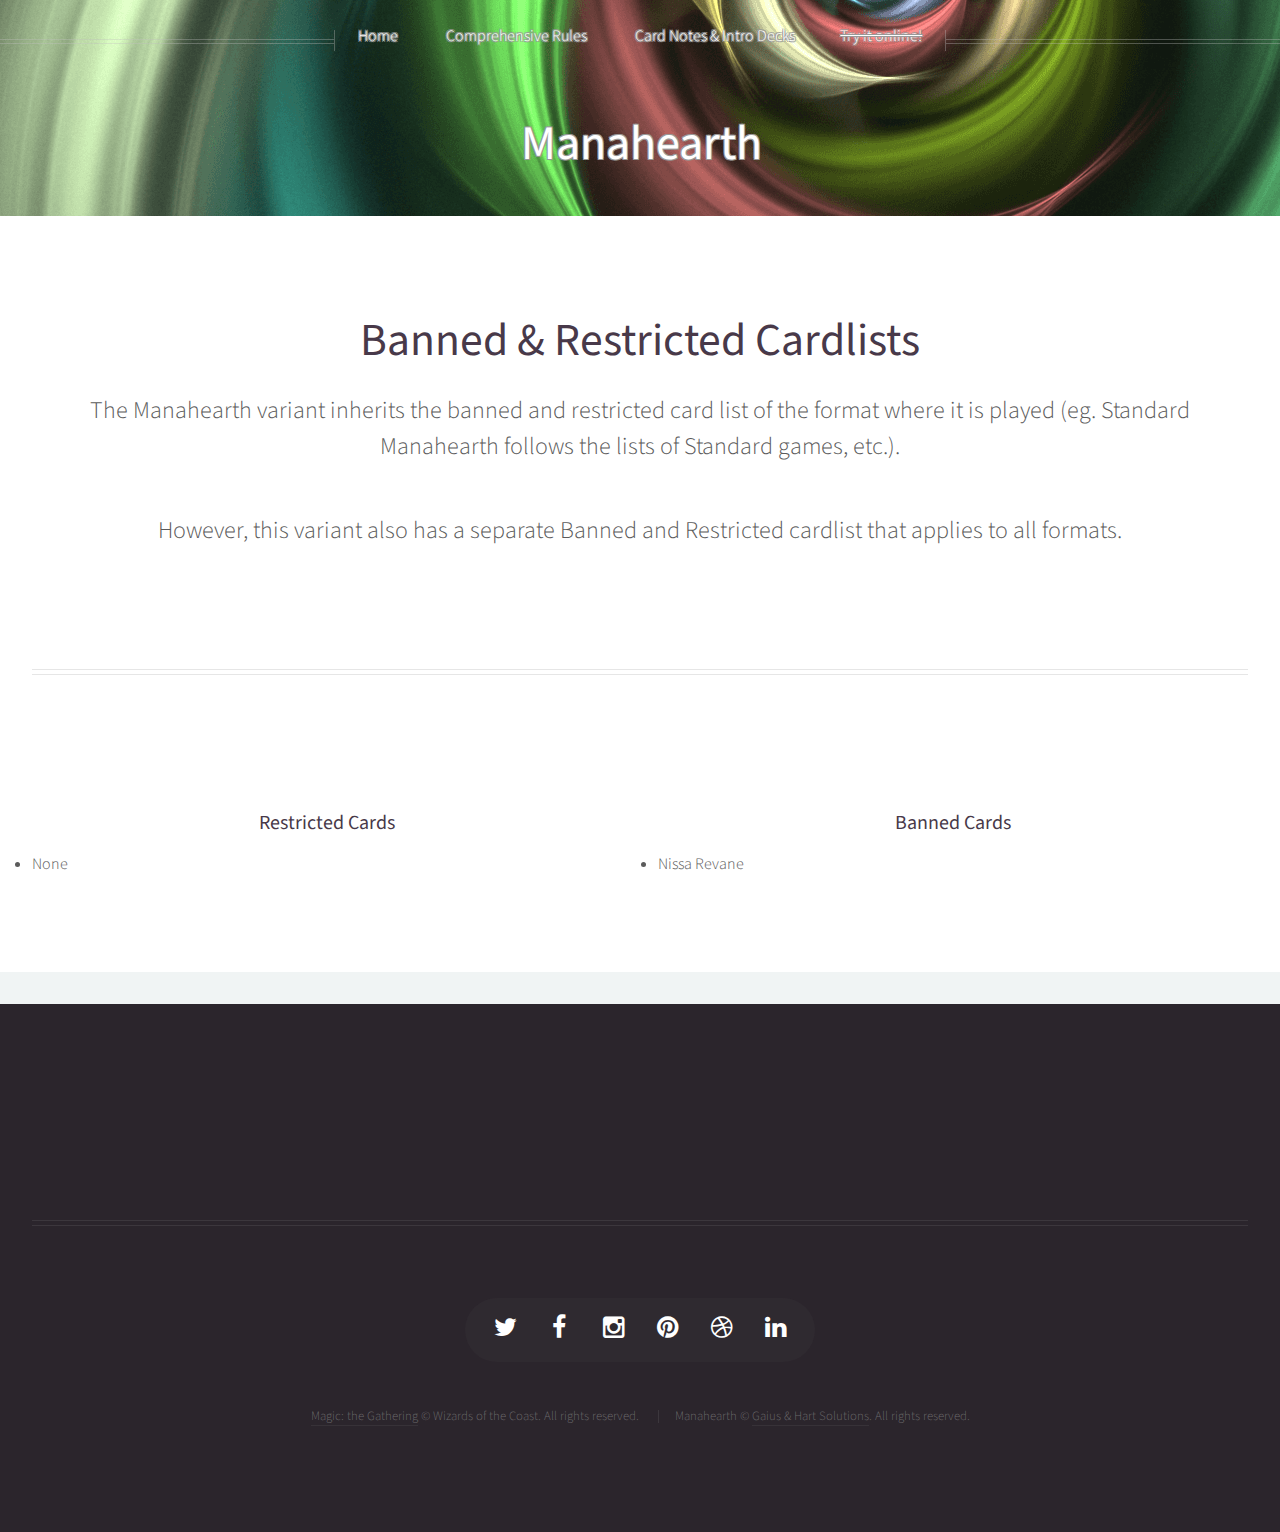
==== bannedrestricted/index.html @ fb8274b2 "Fix: Broken links on online and bannedrestricted" ====
<!DOCTYPE html>
<html>
  <head>
    <meta charset="utf-8" />
    <meta name="viewport" content="width=device-width, initial-scale=1" />
    <title>Manahearth: A Casual Variant for Magic: the Gathering</title>
    <!--[if IE]>
    <script src="http://html5shiv.googlecode.com/svn/trunk/html5.js"></script>
    <![endif]-->
    <style>
      article, aside, details, figcaption, figure, footer, header,
      hgroup, menu, nav, section { display: block; }
    </style>

    <link href="../assets/index.css" rel="stylesheet"/>
  </head>
  <body class="no-sidebar">
    <div id="page-wrapper">

      <!-- Header -->
      <div id="header">

        <!-- Inner -->
        <div class="inner">
          <header>
            <h1><a href="../index.html" id="logo">Manahearth</a></h1>
          </header>
        </div>

        <!-- Nav -->
        <nav id="nav">
          <ul>
            <li><a href="../index.html">Home</a></li>
            <li><a href="../index.html#comprules" >Comprehensive Rules</a></li>
            <li>
              <a href="#">Card Notes &amp; Intro Decks</a>
              <ul>
                <li>
                  <a href="../bannedrestricted">Banned &amp; Restricted Cards</a>
                </li>
                <li>
                  <a href="#">Magic Origins &hellip;</a>
                  <ul>
                    <li><a href="https://gist.github.com/GaiusCoffee/6f8490deb54cfd61571c">
                      Notes on Specific Cards</a></li>
                    <li><a href="https://gist.github.com/GaiusCoffee/6aae7bbf5aa37d22ce1c">
                      Intro Deck: (GW) Brave The Battle</a></li>
                  </ul>
                </li>
              </ul>
            <li><a href="./online"><strike>Try it online!</strike></a></li>
          </ul>
        </nav>

      </div>

      <!-- Main -->
      <div class="wrapper style1">

        <div class="container">
          <article id="main" class="special">
            <header>
              <h2><a href="#">Banned &amp; Restricted Cardlists</a></h2>
              <p>
                The Manahearth variant inherits the banned and restricted card list of the format where it is played
                (eg. Standard Manahearth follows the lists of Standard games, etc.).
              </p>
              <p>
                However, this variant also has a separate Banned and Restricted cardlist that applies to all formats.
              </p>
            </header>
          </article>
          <hr />
          <div class="row">
            <article class="6u 12u(mobile) special">
              <a href="#" class="image featured"><img src="images/pic07.jpg" alt="" /></a>
              <header>
                <h3><a href="#">Restricted Cards</a></h3>
              </header>
              <ul style="list-style:disc none outside">
                <li>None</li>
              </ul>
            </article>
            <article class="6u 12u(mobile) special">
              <a href="#" class="image featured"><img src="images/pic08.jpg" alt="" /></a>
              <header>
                <h3><a href="#">Banned Cards</a></h3>
              </header>
              <ul style="list-style:disc none outside">
                <li>Nissa Revane</li>
              </ul>
            </article>
          </div>
        </div>

      </div>

      <!-- Footer -->
      <div id="footer">
        <div class="container">
          <div class="row">
            <div class="12u">

              <!-- Contact -->
              <section class="contact">
                <header>
                  <h3 id="quoteText"></h3>
                </header>
                <p id="quoteAttr"></p>
                
                <hr />
                
                <ul class="icons">
                  <li><a href="#" class="icon fa-twitter"><span class="label">Twitter</span></a></li>
                  <li><a href="#" class="icon fa-facebook"><span class="label">Facebook</span></a></li>
                  <li><a href="#" class="icon fa-instagram"><span class="label">Instagram</span></a></li>
                  <li><a href="#" class="icon fa-pinterest"><span class="label">Pinterest</span></a></li>
                  <li><a href="#" class="icon fa-dribbble"><span class="label">Dribbble</span></a></li>
                  <li><a href="#" class="icon fa-linkedin"><span class="label">Linkedin</span></a></li>
                </ul>
              </section>

              <!-- Copyright -->
              <div class="copyright">
                <ul class="menu">
                  <li><a href="http://www.magicthegathering.com">
                    Magic: the Gathering</a> &copy; Wizards of the Coast. All rights reserved.</li>
                  <li>Manahearth &copy; <a href="http://gaiusandhartsolutions.github.io">
                    Gaius &amp; Hart Solutions</a>. All rights reserved.</li>
                </ul>
              </div>

            </div>

          </div>
        </div>
      </div>

    </div>

    <script src="../assets/jquery/js/jquery.min.js"></script>
    <script src="../assets/jquery.dropotron/js/jquery.dropotron.min.js"></script>
    <script src="../assets/jquery.scrolly.min.js"></script>
    <script src="../assets/jquery.onvisible.min.js"></script>
    <script src="../assets/skel/js/skel.min.js"></script>
    <script src="../assets/wikiquotes-api.js"></script>
    <script src="../assets/util.js"></script>
    <script src="../assets/index.js"></script>
  </body>
</html>
---- assets/index.css ----
@import url("http://fonts.googleapis.com/css?family=Source+Sans+Pro:300,300italic,400,400italic,600");
@import url("./font-awesome/css/font-awesome.min.css");

/*
Helios by HTML5 UP
html5up.net | @n33co
Free for personal and commercial use under the CCA 3.0 license (html5up.net/license)
*/

/* Reset */

html, body, div, span, applet, object, iframe, h1, h2, h3, h4, h5, h6, p, blockquote, pre, a, abbr, acronym, address, big, cite, code, del, dfn, em, img, ins, kbd, q, s, samp, small, strike, strong, sub, sup, tt, var, b, u, i, center, dl, dt, dd, ol, ul, li, fieldset, form, label, legend, table, caption, tbody, tfoot, thead, tr, th, td, article, aside, canvas, details, embed, figure, figcaption, footer, header, hgroup, menu, nav, output, ruby, section, summary, time, mark, audio, video {
  margin: 0;
  padding: 0;
  border: 0;
  font-size: 100%;
  font: inherit;
  vertical-align: baseline;
}

article, aside, details, figcaption, figure, footer, header, hgroup, menu, nav, section {
  display: block;
}

body {
  line-height: 1;
}

ol, ul {
  list-style: none;
}

blockquote, q {
  quotes: none;
}

blockquote:before, blockquote:after, q:before, q:after {
  content: '';
  content: none;
}

table {
  border-collapse: collapse;
  border-spacing: 0;
}

body {
  -webkit-text-size-adjust: none;
}

/* Box Model */

*, *:before, *:after {
  -moz-box-sizing: border-box;
  -webkit-box-sizing: border-box;
  box-sizing: border-box;
}

/* Containers */

.container {
  margin-left: auto;
  margin-right: auto;
}

.container.\31 25\25 {
  width: 100%;
  max-width: 1750px;
  min-width: 1400px;
}

.container.\37 5\25 {
  width: 1050px;
}

.container.\35 0\25 {
  width: 700px;
}

.container.\32 5\25 {
  width: 350px;
}

.container {
  width: 1400px;
}

@media screen and (max-width: 1680px) {

  .container.\31 25\25 {
    width: 100%;
    max-width: 1500px;
    min-width: 1200px;
  }

  .container.\37 5\25 {
    width: 900px;
  }

  .container.\35 0\25 {
    width: 600px;
  }

  .container.\32 5\25 {
    width: 300px;
  }

  .container {
    width: 1200px;
  }

}

@media screen and (max-width: 1280px) {

  .container.\31 25\25 {
    width: 100%;
    max-width: 125%;
    min-width: 100%;
  }

  .container.\37 5\25 {
    width: 75%;
  }

  .container.\35 0\25 {
    width: 50%;
  }

  .container.\32 5\25 {
    width: 25%;
  }

  .container {
    width: 100%;
  }

}

@media screen and (max-width: 960px) {

  .container.\31 25\25 {
    width: 100%;
    max-width: 125%;
    min-width: 100%;
  }

  .container.\37 5\25 {
    width: 75%;
  }

  .container.\35 0\25 {
    width: 50%;
  }

  .container.\32 5\25 {
    width: 25%;
  }

  .container {
    width: 100%;
  }

}

@media screen and (max-width: 840px) {

  .container.\31 25\25 {
    width: 100%;
    max-width: 125%;
    min-width: 100%;
  }

  .container.\37 5\25 {
    width: 75%;
  }

  .container.\35 0\25 {
    width: 50%;
  }

  .container.\32 5\25 {
    width: 25%;
  }

  .container {
    width: 100% !important;
  }

}

@media screen and (max-width: 736px) {

  .container.\31 25\25 {
    width: 100%;
    max-width: 125%;
    min-width: 100%;
  }

  .container.\37 5\25 {
    width: 75%;
  }

  .container.\35 0\25 {
    width: 50%;
  }

  .container.\32 5\25 {
    width: 25%;
  }

  .container {
    width: 100% !important;
  }

}

/* Grid */

.row {
  border-bottom: solid 1px transparent;
  -moz-box-sizing: border-box;
  -webkit-box-sizing: border-box;
  box-sizing: border-box;
}

.row > * {
  float: left;
  -moz-box-sizing: border-box;
  -webkit-box-sizing: border-box;
  box-sizing: border-box;
}

.row:after, .row:before {
  content: '';
  display: block;
  clear: both;
  height: 0;
}

.row.uniform > * > :first-child {
  margin-top: 0;
}

.row.uniform > * > :last-child {
  margin-bottom: 0;
}

.row.\30 \25 > * {
  padding: 0px 0 0 0px;
}

.row.\30 \25 {
  margin: 0px 0 -1px 0px;
}

.row.uniform.\30 \25 > * {
  padding: 0px 0 0 0px;
}

.row.uniform.\30 \25 {
  margin: 0px 0 -1px 0px;
}

.row > * {
  padding: 48px 0 0 48px;
}

.row {
  margin: -48px 0 -1px -48px;
}

.row.uniform > * {
  padding: 48px 0 0 48px;
}

.row.uniform {
  margin: -48px 0 -1px -48px;
}

.row.\32 00\25 > * {
  padding: 96px 0 0 96px;
}

.row.\32 00\25 {
  margin: -96px 0 -1px -96px;
}

.row.uniform.\32 00\25 > * {
  padding: 96px 0 0 96px;
}

.row.uniform.\32 00\25 {
  margin: -96px 0 -1px -96px;
}

.row.\31 50\25 > * {
  padding: 72px 0 0 72px;
}

.row.\31 50\25 {
  margin: -72px 0 -1px -72px;
}

.row.uniform.\31 50\25 > * {
  padding: 72px 0 0 72px;
}

.row.uniform.\31 50\25 {
  margin: -72px 0 -1px -72px;
}

.row.\35 0\25 > * {
  padding: 24px 0 0 24px;
}

.row.\35 0\25 {
  margin: -24px 0 -1px -24px;
}

.row.uniform.\35 0\25 > * {
  padding: 24px 0 0 24px;
}

.row.uniform.\35 0\25 {
  margin: -24px 0 -1px -24px;
}

.row.\32 5\25 > * {
  padding: 12px 0 0 12px;
}

.row.\32 5\25 {
  margin: -12px 0 -1px -12px;
}

.row.uniform.\32 5\25 > * {
  padding: 12px 0 0 12px;
}

.row.uniform.\32 5\25 {
  margin: -12px 0 -1px -12px;
}

.\31 2u, .\31 2u\24 {
  width: 100%;
  clear: none;
  margin-left: 0;
}

.\31 1u, .\31 1u\24 {
  width: 91.6666666667%;
  clear: none;
  margin-left: 0;
}

.\31 0u, .\31 0u\24 {
  width: 83.3333333333%;
  clear: none;
  margin-left: 0;
}

.\39 u, .\39 u\24 {
  width: 75%;
  clear: none;
  margin-left: 0;
}

.\38 u, .\38 u\24 {
  width: 66.6666666667%;
  clear: none;
  margin-left: 0;
}

.\37 u, .\37 u\24 {
  width: 58.3333333333%;
  clear: none;
  margin-left: 0;
}

.\36 u, .\36 u\24 {
  width: 50%;
  clear: none;
  margin-left: 0;
}

.\35 u, .\35 u\24 {
  width: 41.6666666667%;
  clear: none;
  margin-left: 0;
}

.\34 u, .\34 u\24 {
  width: 33.3333333333%;
  clear: none;
  margin-left: 0;
}

.\33 u, .\33 u\24 {
  width: 25%;
  clear: none;
  margin-left: 0;
}

.\32 u, .\32 u\24 {
  width: 16.6666666667%;
  clear: none;
  margin-left: 0;
}

.\31 u, .\31 u\24 {
  width: 8.3333333333%;
  clear: none;
  margin-left: 0;
}

.\31 2u\24 + *,
.\31 1u\24 + *,
.\31 0u\24 + *,
.\39 u\24 + *,
.\38 u\24 + *,
.\37 u\24 + *,
.\36 u\24 + *,
.\35 u\24 + *,
.\34 u\24 + *,
.\33 u\24 + *,
.\32 u\24 + *,
.\31 u\24 + * {
  clear: left;
}

.\-11u {
  margin-left: 91.66667%;
}

.\-10u {
  margin-left: 83.33333%;
}

.\-9u {
  margin-left: 75%;
}

.\-8u {
  margin-left: 66.66667%;
}

.\-7u {
  margin-left: 58.33333%;
}

.\-6u {
  margin-left: 50%;
}

.\-5u {
  margin-left: 41.66667%;
}

.\-4u {
  margin-left: 33.33333%;
}

.\-3u {
  margin-left: 25%;
}

.\-2u {
  margin-left: 16.66667%;
}

.\-1u {
  margin-left: 8.33333%;
}

@media screen and (max-width: 1680px) {

  .row > * {
    padding: 48px 0 0 48px;
  }

  .row {
    margin: -48px 0 -1px -48px;
  }

  .row.uniform > * {
    padding: 48px 0 0 48px;
  }

  .row.uniform {
    margin: -48px 0 -1px -48px;
  }

  .row.\32 00\25 > * {
    padding: 96px 0 0 96px;
  }

  .row.\32 00\25 {
    margin: -96px 0 -1px -96px;
  }

  .row.uniform.\32 00\25 > * {
    padding: 96px 0 0 96px;
  }

  .row.uniform.\32 00\25 {
    margin: -96px 0 -1px -96px;
  }

  .row.\31 50\25 > * {
    padding: 72px 0 0 72px;
  }

  .row.\31 50\25 {
    margin: -72px 0 -1px -72px;
  }

  .row.uniform.\31 50\25 > * {
    padding: 72px 0 0 72px;
  }

  .row.uniform.\31 50\25 {
    margin: -72px 0 -1px -72px;
  }

  .row.\35 0\25 > * {
    padding: 24px 0 0 24px;
  }

  .row.\35 0\25 {
    margin: -24px 0 -1px -24px;
  }

  .row.uniform.\35 0\25 > * {
    padding: 24px 0 0 24px;
  }

  .row.uniform.\35 0\25 {
    margin: -24px 0 -1px -24px;
  }

  .row.\32 5\25 > * {
    padding: 12px 0 0 12px;
  }

  .row.\32 5\25 {
    margin: -12px 0 -1px -12px;
  }

  .row.uniform.\32 5\25 > * {
    padding: 12px 0 0 12px;
  }

  .row.uniform.\32 5\25 {
    margin: -12px 0 -1px -12px;
  }

  .\31 2u\28wide\29, .\31 2u\24\28wide\29 {
    width: 100%;
    clear: none;
    margin-left: 0;
  }

  .\31 1u\28wide\29, .\31 1u\24\28wide\29 {
    width: 91.6666666667%;
    clear: none;
    margin-left: 0;
  }

  .\31 0u\28wide\29, .\31 0u\24\28wide\29 {
    width: 83.3333333333%;
    clear: none;
    margin-left: 0;
  }

  .\39 u\28wide\29, .\39 u\24\28wide\29 {
    width: 75%;
    clear: none;
    margin-left: 0;
  }

  .\38 u\28wide\29, .\38 u\24\28wide\29 {
    width: 66.6666666667%;
    clear: none;
    margin-left: 0;
  }

  .\37 u\28wide\29, .\37 u\24\28wide\29 {
    width: 58.3333333333%;
    clear: none;
    margin-left: 0;
  }

  .\36 u\28wide\29, .\36 u\24\28wide\29 {
    width: 50%;
    clear: none;
    margin-left: 0;
  }

  .\35 u\28wide\29, .\35 u\24\28wide\29 {
    width: 41.6666666667%;
    clear: none;
    margin-left: 0;
  }

  .\34 u\28wide\29, .\34 u\24\28wide\29 {
    width: 33.3333333333%;
    clear: none;
    margin-left: 0;
  }

  .\33 u\28wide\29, .\33 u\24\28wide\29 {
    width: 25%;
    clear: none;
    margin-left: 0;
  }

  .\32 u\28wide\29, .\32 u\24\28wide\29 {
    width: 16.6666666667%;
    clear: none;
    margin-left: 0;
  }

  .\31 u\28wide\29, .\31 u\24\28wide\29 {
    width: 8.3333333333%;
    clear: none;
    margin-left: 0;
  }

  .\31 2u\24\28wide\29 + *,
  .\31 1u\24\28wide\29 + *,
  .\31 0u\24\28wide\29 + *,
  .\39 u\24\28wide\29 + *,
  .\38 u\24\28wide\29 + *,
  .\37 u\24\28wide\29 + *,
  .\36 u\24\28wide\29 + *,
  .\35 u\24\28wide\29 + *,
  .\34 u\24\28wide\29 + *,
  .\33 u\24\28wide\29 + *,
  .\32 u\24\28wide\29 + *,
  .\31 u\24\28wide\29 + * {
    clear: left;
  }

  .\-11u\28wide\29 {
    margin-left: 91.66667%;
  }

  .\-10u\28wide\29 {
    margin-left: 83.33333%;
  }

  .\-9u\28wide\29 {
    margin-left: 75%;
  }

  .\-8u\28wide\29 {
    margin-left: 66.66667%;
  }

  .\-7u\28wide\29 {
    margin-left: 58.33333%;
  }

  .\-6u\28wide\29 {
    margin-left: 50%;
  }

  .\-5u\28wide\29 {
    margin-left: 41.66667%;
  }

  .\-4u\28wide\29 {
    margin-left: 33.33333%;
  }

  .\-3u\28wide\29 {
    margin-left: 25%;
  }

  .\-2u\28wide\29 {
    margin-left: 16.66667%;
  }

  .\-1u\28wide\29 {
    margin-left: 8.33333%;
  }

}

@media screen and (max-width: 1280px) {

  .row > * {
    padding: 36px 0 0 36px;
  }

  .row {
    margin: -36px 0 -1px -36px;
  }

  .row.uniform > * {
    padding: 36px 0 0 36px;
  }

  .row.uniform {
    margin: -36px 0 -1px -36px;
  }

  .row.\32 00\25 > * {
    padding: 72px 0 0 72px;
  }

  .row.\32 00\25 {
    margin: -72px 0 -1px -72px;
  }

  .row.uniform.\32 00\25 > * {
    padding: 72px 0 0 72px;
  }

  .row.uniform.\32 00\25 {
    margin: -72px 0 -1px -72px;
  }

  .row.\31 50\25 > * {
    padding: 54px 0 0 54px;
  }

  .row.\31 50\25 {
    margin: -54px 0 -1px -54px;
  }

  .row.uniform.\31 50\25 > * {
    padding: 54px 0 0 54px;
  }

  .row.uniform.\31 50\25 {
    margin: -54px 0 -1px -54px;
  }

  .row.\35 0\25 > * {
    padding: 18px 0 0 18px;
  }

  .row.\35 0\25 {
    margin: -18px 0 -1px -18px;
  }

  .row.uniform.\35 0\25 > * {
    padding: 18px 0 0 18px;
  }

  .row.uniform.\35 0\25 {
    margin: -18px 0 -1px -18px;
  }

  .row.\32 5\25 > * {
    padding: 9px 0 0 9px;
  }

  .row.\32 5\25 {
    margin: -9px 0 -1px -9px;
  }

  .row.uniform.\32 5\25 > * {
    padding: 9px 0 0 9px;
  }

  .row.uniform.\32 5\25 {
    margin: -9px 0 -1px -9px;
  }

  .\31 2u\28normal\29, .\31 2u\24\28normal\29 {
    width: 100%;
    clear: none;
    margin-left: 0;
  }

  .\31 1u\28normal\29, .\31 1u\24\28normal\29 {
    width: 91.6666666667%;
    clear: none;
    margin-left: 0;
  }

  .\31 0u\28normal\29, .\31 0u\24\28normal\29 {
    width: 83.3333333333%;
    clear: none;
    margin-left: 0;
  }

  .\39 u\28normal\29, .\39 u\24\28normal\29 {
    width: 75%;
    clear: none;
    margin-left: 0;
  }

  .\38 u\28normal\29, .\38 u\24\28normal\29 {
    width: 66.6666666667%;
    clear: none;
    margin-left: 0;
  }

  .\37 u\28normal\29, .\37 u\24\28normal\29 {
    width: 58.3333333333%;
    clear: none;
    margin-left: 0;
  }

  .\36 u\28normal\29, .\36 u\24\28normal\29 {
    width: 50%;
    clear: none;
    margin-left: 0;
  }

  .\35 u\28normal\29, .\35 u\24\28normal\29 {
    width: 41.6666666667%;
    clear: none;
    margin-left: 0;
  }

  .\34 u\28normal\29, .\34 u\24\28normal\29 {
    width: 33.3333333333%;
    clear: none;
    margin-left: 0;
  }

  .\33 u\28normal\29, .\33 u\24\28normal\29 {
    width: 25%;
    clear: none;
    margin-left: 0;
  }

  .\32 u\28normal\29, .\32 u\24\28normal\29 {
    width: 16.6666666667%;
    clear: none;
    margin-left: 0;
  }

  .\31 u\28normal\29, .\31 u\24\28normal\29 {
    width: 8.3333333333%;
    clear: none;
    margin-left: 0;
  }

  .\31 2u\24\28normal\29 + *,
  .\31 1u\24\28normal\29 + *,
  .\31 0u\24\28normal\29 + *,
  .\39 u\24\28normal\29 + *,
  .\38 u\24\28normal\29 + *,
  .\37 u\24\28normal\29 + *,
  .\36 u\24\28normal\29 + *,
  .\35 u\24\28normal\29 + *,
  .\34 u\24\28normal\29 + *,
  .\33 u\24\28normal\29 + *,
  .\32 u\24\28normal\29 + *,
  .\31 u\24\28normal\29 + * {
    clear: left;
  }

  .\-11u\28normal\29 {
    margin-left: 91.66667%;
  }

  .\-10u\28normal\29 {
    margin-left: 83.33333%;
  }

  .\-9u\28normal\29 {
    margin-left: 75%;
  }

  .\-8u\28normal\29 {
    margin-left: 66.66667%;
  }

  .\-7u\28normal\29 {
    margin-left: 58.33333%;
  }

  .\-6u\28normal\29 {
    margin-left: 50%;
  }

  .\-5u\28normal\29 {
    margin-left: 41.66667%;
  }

  .\-4u\28normal\29 {
    margin-left: 33.33333%;
  }

  .\-3u\28normal\29 {
    margin-left: 25%;
  }

  .\-2u\28normal\29 {
    margin-left: 16.66667%;
  }

  .\-1u\28normal\29 {
    margin-left: 8.33333%;
  }

}

@media screen and (max-width: 960px) {

  .row > * {
    padding: 32px 0 0 32px;
  }

  .row {
    margin: -32px 0 -1px -32px;
  }

  .row.uniform > * {
    padding: 32px 0 0 32px;
  }

  .row.uniform {
    margin: -32px 0 -1px -32px;
  }

  .row.\32 00\25 > * {
    padding: 64px 0 0 64px;
  }

  .row.\32 00\25 {
    margin: -64px 0 -1px -64px;
  }

  .row.uniform.\32 00\25 > * {
    padding: 64px 0 0 64px;
  }

  .row.uniform.\32 00\25 {
    margin: -64px 0 -1px -64px;
  }

  .row.\31 50\25 > * {
    padding: 48px 0 0 48px;
  }

  .row.\31 50\25 {
    margin: -48px 0 -1px -48px;
  }

  .row.uniform.\31 50\25 > * {
    padding: 48px 0 0 48px;
  }

  .row.uniform.\31 50\25 {
    margin: -48px 0 -1px -48px;
  }

  .row.\35 0\25 > * {
    padding: 16px 0 0 16px;
  }

  .row.\35 0\25 {
    margin: -16px 0 -1px -16px;
  }

  .row.uniform.\35 0\25 > * {
    padding: 16px 0 0 16px;
  }

  .row.uniform.\35 0\25 {
    margin: -16px 0 -1px -16px;
  }

  .row.\32 5\25 > * {
    padding: 8px 0 0 8px;
  }

  .row.\32 5\25 {
    margin: -8px 0 -1px -8px;
  }

  .row.uniform.\32 5\25 > * {
    padding: 8px 0 0 8px;
  }

  .row.uniform.\32 5\25 {
    margin: -8px 0 -1px -8px;
  }

  .\31 2u\28narrow\29, .\31 2u\24\28narrow\29 {
    width: 100%;
    clear: none;
    margin-left: 0;
  }

  .\31 1u\28narrow\29, .\31 1u\24\28narrow\29 {
    width: 91.6666666667%;
    clear: none;
    margin-left: 0;
  }

  .\31 0u\28narrow\29, .\31 0u\24\28narrow\29 {
    width: 83.3333333333%;
    clear: none;
    margin-left: 0;
  }

  .\39 u\28narrow\29, .\39 u\24\28narrow\29 {
    width: 75%;
    clear: none;
    margin-left: 0;
  }

  .\38 u\28narrow\29, .\38 u\24\28narrow\29 {
    width: 66.6666666667%;
    clear: none;
    margin-left: 0;
  }

  .\37 u\28narrow\29, .\37 u\24\28narrow\29 {
    width: 58.3333333333%;
    clear: none;
    margin-left: 0;
  }

  .\36 u\28narrow\29, .\36 u\24\28narrow\29 {
    width: 50%;
    clear: none;
    margin-left: 0;
  }

  .\35 u\28narrow\29, .\35 u\24\28narrow\29 {
    width: 41.6666666667%;
    clear: none;
    margin-left: 0;
  }

  .\34 u\28narrow\29, .\34 u\24\28narrow\29 {
    width: 33.3333333333%;
    clear: none;
    margin-left: 0;
  }

  .\33 u\28narrow\29, .\33 u\24\28narrow\29 {
    width: 25%;
    clear: none;
    margin-left: 0;
  }

  .\32 u\28narrow\29, .\32 u\24\28narrow\29 {
    width: 16.6666666667%;
    clear: none;
    margin-left: 0;
  }

  .\31 u\28narrow\29, .\31 u\24\28narrow\29 {
    width: 8.3333333333%;
    clear: none;
    margin-left: 0;
  }

  .\31 2u\24\28narrow\29 + *,
  .\31 1u\24\28narrow\29 + *,
  .\31 0u\24\28narrow\29 + *,
  .\39 u\24\28narrow\29 + *,
  .\38 u\24\28narrow\29 + *,
  .\37 u\24\28narrow\29 + *,
  .\36 u\24\28narrow\29 + *,
  .\35 u\24\28narrow\29 + *,
  .\34 u\24\28narrow\29 + *,
  .\33 u\24\28narrow\29 + *,
  .\32 u\24\28narrow\29 + *,
  .\31 u\24\28narrow\29 + * {
    clear: left;
  }

  .\-11u\28narrow\29 {
    margin-left: 91.66667%;
  }

  .\-10u\28narrow\29 {
    margin-left: 83.33333%;
  }

  .\-9u\28narrow\29 {
    margin-left: 75%;
  }

  .\-8u\28narrow\29 {
    margin-left: 66.66667%;
  }

  .\-7u\28narrow\29 {
    margin-left: 58.33333%;
  }

  .\-6u\28narrow\29 {
    margin-left: 50%;
  }

  .\-5u\28narrow\29 {
    margin-left: 41.66667%;
  }

  .\-4u\28narrow\29 {
    margin-left: 33.33333%;
  }

  .\-3u\28narrow\29 {
    margin-left: 25%;
  }

  .\-2u\28narrow\29 {
    margin-left: 16.66667%;
  }

  .\-1u\28narrow\29 {
    margin-left: 8.33333%;
  }

}

@media screen and (max-width: 840px) {

  .row > * {
    padding: 32px 0 0 32px;
  }

  .row {
    margin: -32px 0 -1px -32px;
  }

  .row.uniform > * {
    padding: 32px 0 0 32px;
  }

  .row.uniform {
    margin: -32px 0 -1px -32px;
  }

  .row.\32 00\25 > * {
    padding: 64px 0 0 64px;
  }

  .row.\32 00\25 {
    margin: -64px 0 -1px -64px;
  }

  .row.uniform.\32 00\25 > * {
    padding: 64px 0 0 64px;
  }

  .row.uniform.\32 00\25 {
    margin: -64px 0 -1px -64px;
  }

  .row.\31 50\25 > * {
    padding: 48px 0 0 48px;
  }

  .row.\31 50\25 {
    margin: -48px 0 -1px -48px;
  }

  .row.uniform.\31 50\25 > * {
    padding: 48px 0 0 48px;
  }

  .row.uniform.\31 50\25 {
    margin: -48px 0 -1px -48px;
  }

  .row.\35 0\25 > * {
    padding: 16px 0 0 16px;
  }

  .row.\35 0\25 {
    margin: -16px 0 -1px -16px;
  }

  .row.uniform.\35 0\25 > * {
    padding: 16px 0 0 16px;
  }

  .row.uniform.\35 0\25 {
    margin: -16px 0 -1px -16px;
  }

  .row.\32 5\25 > * {
    padding: 8px 0 0 8px;
  }

  .row.\32 5\25 {
    margin: -8px 0 -1px -8px;
  }

  .row.uniform.\32 5\25 > * {
    padding: 8px 0 0 8px;
  }

  .row.uniform.\32 5\25 {
    margin: -8px 0 -1px -8px;
  }

  .\31 2u\28narrower\29, .\31 2u\24\28narrower\29 {
    width: 100%;
    clear: none;
    margin-left: 0;
  }

  .\31 1u\28narrower\29, .\31 1u\24\28narrower\29 {
    width: 91.6666666667%;
    clear: none;
    margin-left: 0;
  }

  .\31 0u\28narrower\29, .\31 0u\24\28narrower\29 {
    width: 83.3333333333%;
    clear: none;
    margin-left: 0;
  }

  .\39 u\28narrower\29, .\39 u\24\28narrower\29 {
    width: 75%;
    clear: none;
    margin-left: 0;
  }

  .\38 u\28narrower\29, .\38 u\24\28narrower\29 {
    width: 66.6666666667%;
    clear: none;
    margin-left: 0;
  }

  .\37 u\28narrower\29, .\37 u\24\28narrower\29 {
    width: 58.3333333333%;
    clear: none;
    margin-left: 0;
  }

  .\36 u\28narrower\29, .\36 u\24\28narrower\29 {
    width: 50%;
    clear: none;
    margin-left: 0;
  }

  .\35 u\28narrower\29, .\35 u\24\28narrower\29 {
    width: 41.6666666667%;
    clear: none;
    margin-left: 0;
  }

  .\34 u\28narrower\29, .\34 u\24\28narrower\29 {
    width: 33.3333333333%;
    clear: none;
    margin-left: 0;
  }

  .\33 u\28narrower\29, .\33 u\24\28narrower\29 {
    width: 25%;
    clear: none;
    margin-left: 0;
  }

  .\32 u\28narrower\29, .\32 u\24\28narrower\29 {
    width: 16.6666666667%;
    clear: none;
    margin-left: 0;
  }

  .\31 u\28narrower\29, .\31 u\24\28narrower\29 {
    width: 8.3333333333%;
    clear: none;
    margin-left: 0;
  }

  .\31 2u\24\28narrower\29 + *,
  .\31 1u\24\28narrower\29 + *,
  .\31 0u\24\28narrower\29 + *,
  .\39 u\24\28narrower\29 + *,
  .\38 u\24\28narrower\29 + *,
  .\37 u\24\28narrower\29 + *,
  .\36 u\24\28narrower\29 + *,
  .\35 u\24\28narrower\29 + *,
  .\34 u\24\28narrower\29 + *,
  .\33 u\24\28narrower\29 + *,
  .\32 u\24\28narrower\29 + *,
  .\31 u\24\28narrower\29 + * {
    clear: left;
  }

  .\-11u\28narrower\29 {
    margin-left: 91.66667%;
  }

  .\-10u\28narrower\29 {
    margin-left: 83.33333%;
  }

  .\-9u\28narrower\29 {
    margin-left: 75%;
  }

  .\-8u\28narrower\29 {
    margin-left: 66.66667%;
  }

  .\-7u\28narrower\29 {
    margin-left: 58.33333%;
  }

  .\-6u\28narrower\29 {
    margin-left: 50%;
  }

  .\-5u\28narrower\29 {
    margin-left: 41.66667%;
  }

  .\-4u\28narrower\29 {
    margin-left: 33.33333%;
  }

  .\-3u\28narrower\29 {
    margin-left: 25%;
  }

  .\-2u\28narrower\29 {
    margin-left: 16.66667%;
  }

  .\-1u\28narrower\29 {
    margin-left: 8.33333%;
  }

}

@media screen and (max-width: 736px) {

  .row > * {
    padding: 20px 0 0 20px;
  }

  .row {
    margin: -20px 0 -1px -20px;
  }

  .row.uniform > * {
    padding: 20px 0 0 20px;
  }

  .row.uniform {
    margin: -20px 0 -1px -20px;
  }

  .row.\32 00\25 > * {
    padding: 40px 0 0 40px;
  }

  .row.\32 00\25 {
    margin: -40px 0 -1px -40px;
  }

  .row.uniform.\32 00\25 > * {
    padding: 40px 0 0 40px;
  }

  .row.uniform.\32 00\25 {
    margin: -40px 0 -1px -40px;
  }

  .row.\31 50\25 > * {
    padding: 30px 0 0 30px;
  }

  .row.\31 50\25 {
    margin: -30px 0 -1px -30px;
  }

  .row.uniform.\31 50\25 > * {
    padding: 30px 0 0 30px;
  }

  .row.uniform.\31 50\25 {
    margin: -30px 0 -1px -30px;
  }

  .row.\35 0\25 > * {
    padding: 10px 0 0 10px;
  }

  .row.\35 0\25 {
    margin: -10px 0 -1px -10px;
  }

  .row.uniform.\35 0\25 > * {
    padding: 10px 0 0 10px;
  }

  .row.uniform.\35 0\25 {
    margin: -10px 0 -1px -10px;
  }

  .row.\32 5\25 > * {
    padding: 5px 0 0 5px;
  }

  .row.\32 5\25 {
    margin: -5px 0 -1px -5px;
  }

  .row.uniform.\32 5\25 > * {
    padding: 5px 0 0 5px;
  }

  .row.uniform.\32 5\25 {
    margin: -5px 0 -1px -5px;
  }

  .\31 2u\28mobile\29, .\31 2u\24\28mobile\29 {
    width: 100%;
    clear: none;
    margin-left: 0;
  }

  .\31 1u\28mobile\29, .\31 1u\24\28mobile\29 {
    width: 91.6666666667%;
    clear: none;
    margin-left: 0;
  }

  .\31 0u\28mobile\29, .\31 0u\24\28mobile\29 {
    width: 83.3333333333%;
    clear: none;
    margin-left: 0;
  }

  .\39 u\28mobile\29, .\39 u\24\28mobile\29 {
    width: 75%;
    clear: none;
    margin-left: 0;
  }

  .\38 u\28mobile\29, .\38 u\24\28mobile\29 {
    width: 66.6666666667%;
    clear: none;
    margin-left: 0;
  }

  .\37 u\28mobile\29, .\37 u\24\28mobile\29 {
    width: 58.3333333333%;
    clear: none;
    margin-left: 0;
  }

  .\36 u\28mobile\29, .\36 u\24\28mobile\29 {
    width: 50%;
    clear: none;
    margin-left: 0;
  }

  .\35 u\28mobile\29, .\35 u\24\28mobile\29 {
    width: 41.6666666667%;
    clear: none;
    margin-left: 0;
  }

  .\34 u\28mobile\29, .\34 u\24\28mobile\29 {
    width: 33.3333333333%;
    clear: none;
    margin-left: 0;
  }

  .\33 u\28mobile\29, .\33 u\24\28mobile\29 {
    width: 25%;
    clear: none;
    margin-left: 0;
  }

  .\32 u\28mobile\29, .\32 u\24\28mobile\29 {
    width: 16.6666666667%;
    clear: none;
    margin-left: 0;
  }

  .\31 u\28mobile\29, .\31 u\24\28mobile\29 {
    width: 8.3333333333%;
    clear: none;
    margin-left: 0;
  }

  .\31 2u\24\28mobile\29 + *,
  .\31 1u\24\28mobile\29 + *,
  .\31 0u\24\28mobile\29 + *,
  .\39 u\24\28mobile\29 + *,
  .\38 u\24\28mobile\29 + *,
  .\37 u\24\28mobile\29 + *,
  .\36 u\24\28mobile\29 + *,
  .\35 u\24\28mobile\29 + *,
  .\34 u\24\28mobile\29 + *,
  .\33 u\24\28mobile\29 + *,
  .\32 u\24\28mobile\29 + *,
  .\31 u\24\28mobile\29 + * {
    clear: left;
  }

  .\-11u\28mobile\29 {
    margin-left: 91.66667%;
  }

  .\-10u\28mobile\29 {
    margin-left: 83.33333%;
  }

  .\-9u\28mobile\29 {
    margin-left: 75%;
  }

  .\-8u\28mobile\29 {
    margin-left: 66.66667%;
  }

  .\-7u\28mobile\29 {
    margin-left: 58.33333%;
  }

  .\-6u\28mobile\29 {
    margin-left: 50%;
  }

  .\-5u\28mobile\29 {
    margin-left: 41.66667%;
  }

  .\-4u\28mobile\29 {
    margin-left: 33.33333%;
  }

  .\-3u\28mobile\29 {
    margin-left: 25%;
  }

  .\-2u\28mobile\29 {
    margin-left: 16.66667%;
  }

  .\-1u\28mobile\29 {
    margin-left: 8.33333%;
  }

}

/* Basic */

body {
  background: #f0f4f4;
  color: #5b5b5b;
  font-size: 15pt;
  line-height: 1.85em;
  font-family: 'Source Sans Pro', sans-serif;
  font-weight: 300;
}

body.is-loading *, body.is-loading *:after, body.is-loading *:before {
  -moz-transition: none !important;
  -webkit-transition: none !important;
  -ms-transition: none !important;
  transition: none !important;
  -moz-animation: none !important;
  -webkit-animation: none !important;
  -ms-animation: none !important;
  animation: none !important;
}

input, textarea, select {
  font-size: 15pt;
  line-height: 1.85em;
  font-family: 'Source Sans Pro', sans-serif;
  font-weight: 300;
}

h1, h2, h3, h4, h5, h6 {
  font-weight: 400;
  color: #483949;
  line-height: 1.25em;
}

h1 a, h2 a, h3 a, h4 a, h5 a, h6 a {
  color: inherit;
  text-decoration: none;
  border-bottom-color: transparent;
}

h1 strong, h2 strong, h3 strong, h4 strong, h5 strong, h6 strong {
  font-weight: 600;
}

h2 {
  font-size: 2.85em;
}

h3 {
  font-size: 1.25em;
}

h4 {
  font-size: 1em;
  margin: 0 0 0.25em 0;
}

strong, b {
  font-weight: 400;
  color: #483949;
}

em, i {
  font-style: italic;
}

a {
  color: inherit;
  border-bottom: solid 1px rgba(128, 128, 128, 0.15);
  text-decoration: none;
  -moz-transition: background-color 0.35s ease-in-out, color 0.35s ease-in-out, border-bottom-color 0.35s ease-in-out;
  -webkit-transition: background-color 0.35s ease-in-out, color 0.35s ease-in-out, border-bottom-color 0.35s ease-in-out;
  -ms-transition: background-color 0.35s ease-in-out, color 0.35s ease-in-out, border-bottom-color 0.35s ease-in-out;
  transition: background-color 0.35s ease-in-out, color 0.35s ease-in-out, border-bottom-color 0.35s ease-in-out;
}

a:hover {
  color: #ef8376;
  border-bottom-color: transparent;
}

sub {
  position: relative;
  top: 0.5em;
  font-size: 0.8em;
}

sup {
  position: relative;
  top: -0.5em;
  font-size: 0.8em;
}

blockquote {
  border-left: solid 0.5em #ddd;
  padding: 1em 0 1em 2em;
  font-style: italic;
}

p, ul, ol, dl, table {
  margin-bottom: 1em;
}

p {
  text-align: justify;
}

br.clear {
  clear: both;
}

hr {
  position: relative;
  display: block;
  border: 0;
  top: 4.5em;
  margin-bottom: 9em;
  height: 6px;
  border-top: solid 1px rgba(128, 128, 128, 0.2);
  border-bottom: solid 1px rgba(128, 128, 128, 0.2);
}

hr:before, hr:after {
  content: '';
  position: absolute;
  top: -8px;
  display: block;
  width: 1px;
  height: 21px;
  background: rgba(128, 128, 128, 0.2);
}

hr:before {
  left: -1px;
}

hr:after {
  right: -1px;
}

.timestamp {
  color: rgba(128, 128, 128, 0.75);
  font-size: 0.8em;
}

/* Sections/Article */

section, article {
  margin-bottom: 3em;
}

section > :last-child, section:last-child, article > :last-child, article:last-child {
  margin-bottom: 0;
}

section.special > header, section.special > footer, article.special > header, article.special > footer {
  text-align: center;
}

.row > section, .row > article {
  margin-bottom: 0;
}

header {
  margin: 0 0 1em 0;
}

header > p {
  display: block;
  font-size: 1.5em;
  margin: 1em 0 2em 0;
  line-height: 1.5em;
  text-align: inherit;
}

footer {
  margin: 2.5em 0 0 0;
}

/* Image */

.image {
  position: relative;
  display: inline-block;
  border: 0;
  outline: 0;
}

.image img {
  display: block;
  width: 100%;
}

.image.fit {
  display: block;
  width: 100%;
}

.image.featured {
  display: block;
  width: 100%;
  margin: 0 0 4em 0;
}

.image.left {
  float: left;
  margin: 0 2em 2em 0;
}

.image.centered {
  display: block;
  margin: 0 0 2em 0;
}

.image.centered img {
  margin: 0 auto;
  width: auto;
}

/* List */

ul.default {
  list-style: disc;
  padding-left: 1em;
}

ul.default li {
  padding-left: 0.5em;
}

ul.actions {
  margin: 3em 0 0 0;
}

form ul.actions {
  margin-top: 0;
}

ul.actions li {
  display: inline-block;
  margin: 0 0.75em 0 0.75em;
}

ul.actions li:first-child {
  margin-left: 0;
}

ul.actions li:last-child {
  margin-right: 0;
}

ul.divided li {
  border-top: solid 1px rgba(128, 128, 128, 0.2);
  padding-top: 1.5em;
  margin-top: 1.5em;
}

ul.divided li:first-child {
  border-top: 0;
  padding-top: 0;
  margin-top: 0;
}

ul.menu {
  height: 1em;
  line-height: 1em;
}

ul.menu li {
  display: inline-block;
  border-left: solid 1px rgba(128, 128, 128, 0.2);
  padding-left: 1.25em;
  margin-left: 1.25em;
}

ul.menu li:first-child {
  border-left: 0;
  padding-left: 0;
  margin-left: 0;
}

ul.icons {
  position: relative;
  background: rgba(128, 128, 128, 0.05);
  border-radius: 4em;
  display: inline-block;
  padding: 0.35em 0.75em 0.35em 0.75em;
  font-size: 1.25em;
  cursor: default;
}

ul.icons li {
  display: inline-block;
}

ul.icons li a {
  display: inline-block;
  background: none;
  width: 2.5em;
  height: 2.5em;
  line-height: 2.5em;
  text-align: center;
  border-radius: 100%;
  border: 0;
  color: inherit;
}

ul.icons li a:hover {
  color: #ef8376;
}

ol.default {
  list-style: decimal;
  padding-left: 1.25em;
}

ol.default li {
  padding-left: 0.25em;
}

/* Form */

form label {
  display: block;
  font-weight: 400;
  color: #483949;
  margin: 0 0 1em 0;
}

form input[type="text"],
form input[type="email"],
form input[type="password"],
form select,
form textarea {
  -webkit-appearance: none;
  display: block;
  border: 0;
  background: #fafafa;
  width: 100%;
  border-radius: 0.5em;
  border: solid 1px #E5E5E5;
  padding: 1em;
  -moz-transition: background-color 0.35s ease-in-out, border-color 0.35s ease-in-out;
  -webkit-transition: background-color 0.35s ease-in-out, border-color 0.35s ease-in-out;
  -ms-transition: background-color 0.35s ease-in-out, border-color 0.35s ease-in-out;
  transition: background-color 0.35s ease-in-out, border-color 0.35s ease-in-out;
}

form input[type="text"]:focus,
form input[type="email"]:focus,
form input[type="password"]:focus,
form select:focus,
form textarea:focus {
  background: #fff;
  border-color: #df7366;
}

form input[type="text"],
form input[type="email"],
form input[type="password"],
form select {
  line-height: 1em;
}

form textarea {
  min-height: 9em;
}

form .formerize-placeholder {
  color: #555 !important;
}

form ::-webkit-input-placeholder {
  color: #555 !important;
}

form :-moz-placeholder {
  color: #555 !important;
}

form ::-moz-placeholder {
  color: #555 !important;
}

form :-ms-input-placeholder {
  color: #555 !important;
}

form ::-moz-focus-inner {
  border: 0;
}

/* Table */

table {
  width: 100%;
}

table.default {
  width: 100%;
}

table.default tbody tr {
  border-top: solid 1px #e5e5e5;
}

table.default tbody tr:first-child {
  border-top: 0;
}

table.default tbody tr:nth-child(2n+1) {
  background: #fafafa;
}

table.default td {
  padding: 0.5em 1em 0.5em 1em;
}

table.default th {
  text-align: left;
  font-weight: 400;
  padding: 0.5em 1em 0.5em 1em;
}

table.default thead {
  border-bottom: solid 2px #e5e5e5;
}

table.default tfoot {
  border-top: solid 2px #e5e5e5;
}

/* Button */

input[type="button"],
input[type="submit"],
input[type="reset"],
button,
.button {
  position: relative;
  display: inline-block;
  background: #df7366;
  color: #fff;
  text-align: center;
  border-radius: 0.5em;
  text-decoration: none;
  padding: 0.65em 3em 0.65em 3em;
  border: 0;
  cursor: pointer;
  outline: 0;
  font-weight: 300;
  -moz-transition: background-color 0.35s ease-in-out, color 0.35s ease-in-out, border-bottom-color 0.35s ease-in-out;
  -webkit-transition: background-color 0.35s ease-in-out, color 0.35s ease-in-out, border-bottom-color 0.35s ease-in-out;
  -ms-transition: background-color 0.35s ease-in-out, color 0.35s ease-in-out, border-bottom-color 0.35s ease-in-out;
  transition: background-color 0.35s ease-in-out, color 0.35s ease-in-out, border-bottom-color 0.35s ease-in-out;
}

input[type="button"]:hover,
input[type="submit"]:hover,
input[type="reset"]:hover,
button:hover,
.button:hover {
  color: #fff;
  background: #ef8376;
}

input[type="button"].alt,
input[type="submit"].alt,
input[type="reset"].alt,
button.alt,
.button.alt {
  background: #2B252C;
}

input[type="button"].alt:hover,
input[type="submit"].alt:hover,
input[type="reset"].alt:hover,
button.alt:hover,
.button.alt:hover {
  background: #3B353C;
}

/* Post */

.post.stub {
  text-align: center;
}

.post.stub header {
  margin: 0;
}

/* Icons */

.icon {
  text-decoration: none;
}

.icon:before {
  display: inline-block;
  font-family: FontAwesome;
  font-size: 1.25em;
  text-decoration: none;
  font-style: normal;
  font-weight: normal;
  line-height: 1;
  -webkit-font-smoothing: antialiased;
  -moz-osx-font-smoothing: grayscale;
}

.icon > .label {
  display: none;
}

.icon.circled {
  position: relative;
  display: inline-block;
  background: #2b252c;
  color: #fff;
  border-radius: 100%;
  width: 3em;
  height: 3em;
  line-height: 3.25em;
  text-align: center;
  font-size: 1.25em;
}

header .icon.circled {
  margin: 0 0 2em 0;
}

/* Wrapper */

.wrapper {
  background: #fff;
  margin: 0 0 2em 0;
  padding: 6em 0 6em 0;
}

.wrapper.style2 {
  padding-top: 0;
}

/* Header */

#header {
  position: relative;
  background-image: url("../images/Logo.Full.png");
  background-size: cover;
  background-position: center center;
  background-attachment: fixed;
  color: #fff;
  text-shadow:
    -1px -1px 0 #999,
    1px -1px 0 #999,
    -1px 1px 0 #999,
    1px 1px 0 #999;  
  text-align: center;
  padding: 7.5em 0 2em 0;
  cursor: default;
}

#header:before {
  content: '';
  display: inline-block;
  vertical-align: middle;
  height: 100%;
}

#header .inner {
  position: relative;
  z-index: 1;
  margin: 0;
  display: inline-block;
  vertical-align: middle;
}

#header header {
  display: inline-block;
}

#header header > p {
  font-size: 1.25em;
  margin: 0;
}

#header h1 {
  color: #fff;
  font-size: 3em;
  line-height: 1em;
}

#header h1 a {
  color: inherit;
}

#header .button {
  display: inline-block;
  border-radius: 100%;
  width: 4.5em;
  height: 4.5em;
  line-height: 4.5em;
  text-align: center;
  font-size: 1.25em;
  padding: 0;
}

#header hr {
  top: 1.5em;
  margin-bottom: 3em;
  border-bottom-color: rgba(192, 192, 192, 0.35);
  box-shadow: inset 0 1px 0 0 rgba(192, 192, 192, 0.35);
}

#header hr:before, #header hr:after {
  background: rgba(192, 192, 192, 0.35);
}

#header footer {
  margin: 1em 0 0 0;
}

body.homepage #header {
  height: 100vh;
  min-height: 40em;
}

body.homepage #header h1 {
  font-size: 4em;
}

body.homepage #header:after {
  content: '';
  background: #1C0920;
  display: block;
  position: absolute;
  left: 0;
  top: 0;
  width: 100%;
  height: 100%;
  opacity: 0;
  -moz-transition: opacity 2.5s ease-in-out;
  -webkit-transition: opacity 2.5s ease-in-out;
  -ms-transition: opacity 2.5s ease-in-out;
  transition: opacity 2.5s ease-in-out;
  -moz-transition-delay: 0.5s;
  -webkit-transition-delay: 0.5s;
  -ms-transition-delay: 0.5s;
  transition-delay: 0.5s;
}

body.homepage.is-loading #header:after {
  opacity: 1;
}

/* Nav */

#nav {
  position: absolute;
  top: 0;
  left: 0;
  width: 100%;
  text-align: center;
  padding: 1.5em 0 1.5em 0;
  z-index: 1;
  overflow: hidden;
}

#nav > ul {
  line-height: 0px;
  position: relative;
  display: inline-block;
  margin: 0;
  height: 21px;
  border-left: solid 1px rgba(192, 192, 192, 0.35);
  border-right: solid 1px rgba(192, 192, 192, 0.35);
}

#nav > ul:before, #nav > ul:after {
  content: '';
  display: block;
  width: 300%;
  position: absolute;
  top: 50%;
  margin-top: -2px;
  height: 5px;
  border-top: solid 1px rgba(192, 192, 192, 0.35);
  border-bottom: solid 1px rgba(192, 192, 192, 0.35);
}

#nav > ul:before {
  left: 100%;
  margin-left: 1px;
}

#nav > ul:after {
  right: 100%;
  margin-right: 1px;
}

#nav > ul > li {
  display: inline-block;
  margin: -9px 0.5em 0 0.5em;
  border-radius: 0.5em;
  padding: 0.85em;
  border: solid 1px transparent;
  -moz-transition: color 0.35s ease-in-out, border-color 0.35s ease-in-out;
  -webkit-transition: color 0.35s ease-in-out, border-color 0.35s ease-in-out;
  -ms-transition: color 0.35s ease-in-out, border-color 0.35s ease-in-out;
  transition: color 0.35s ease-in-out, border-color 0.35s ease-in-out;
}

#nav > ul > li.active {
  border-color: rgba(192, 192, 192, 0.35);
}

#nav > ul > li > a, #nav > ul > li > span {
  display: block;
  color: inherit;
  text-decoration: none;
  border: 0;
  outline: 0;
}

#nav > ul > li > ul {
  display: none;
}

.dropotron {
  background: rgba(255, 255, 255, 0.975);
  padding: 1em 1.25em 1em 1.25em;
  line-height: 1em;
  height: auto;
  text-align: left;
  border-radius: 0.5em;
  box-shadow: 0 0.15em 0.25em 0 rgba(0, 0, 0, 0.25);
  min-width: 12em;
  margin-top: -1em;
}

.dropotron li {
  border-top: solid 1px rgba(128, 128, 128, 0.2);
  color: #5b5b5b;
}

.dropotron li:first-child {
  border-top: 0;
}

.dropotron li:hover {
  color: #ef8376;
}

.dropotron li a, .dropotron li span {
  display: block;
  border: 0;
  padding: 0.5em 0 0.5em 0;
  -moz-transition: color 0.35s ease-in-out;
  -webkit-transition: color 0.35s ease-in-out;
  -ms-transition: color 0.35s ease-in-out;
  transition: color 0.35s ease-in-out;
}

.dropotron.level-0 {
  margin-top: 2em;
  font-size: 0.9em;
}

.dropotron.level-0:before {
  content: '';
  position: absolute;
  left: 50%;
  top: -0.7em;
  margin-left: -0.75em;
  border-bottom: solid 0.75em rgba(255, 255, 255, 0.975);
  border-left: solid 0.75em rgba(64, 64, 64, 0);
  border-right: solid 0.75em rgba(64, 64, 64, 0);
}

/* Banner */

#banner {
  background: #fff;
  text-align: center;
  padding: 4.5em 0 4.5em 0;
  margin-bottom: 0;
}

#banner header > p {
  margin-bottom: 0;
}

/* Content */

#content > hr {
  top: 3em;
  margin-bottom: 6em;
}

#content > section {
  margin-bottom: 0;
}

/* Sidebar */

#sidebar > hr {
  top: 3em;
  margin-bottom: 6em;
}

#sidebar > hr.first {
  display: none;
}

#sidebar > section {
  margin-bottom: 0;
}

/* Main */

#main {
  margin-bottom: 0;
}

#main section:first-of-type {
  padding-top: 2em;
}

/* Footer */

#footer {
  position: relative;
  overflow: hidden;
  padding: 6em 0 6em 0;
  background: #2b252c;
  color: #fff;
}

#footer .icon.circled {
  background: #fff;
  color: #2b252c;
}

#footer header {
  text-align: center;
  cursor: default;
}

#footer h2, #footer h3, #footer h4, #footer h5, #footer h6 {
  color: #fff;
}

#footer .contact {
  text-align: center;
}

#footer .contact p {
  text-align: center;
  margin: 0 0 3em 0;
}

#footer .copyright {
  text-align: center;
  color: rgba(128, 128, 128, 0.75);
  font-size: 0.8em;
  cursor: default;
}

#footer .copyright a {
  color: rgba(128, 128, 128, 0.75);
}

#footer .copyright a:hover {
  color: rgba(212, 212, 212, 0.85);
}

/* Carousel */

.carousel {
  position: relative;
  overflow: hidden;
  padding: 2em 0 2em 0;
  margin-bottom: 0;
}

.carousel .forward, .carousel .backward {
  position: absolute;
  top: 50%;
  width: 6em;
  height: 12em;
  margin-top: -6em;
  cursor: pointer;
}

.carousel .forward:before, .carousel .backward:before {
  content: '';
  display: block;
  width: 6em;
  height: 6em;
  border-radius: 100%;
  background-color: rgba(72, 57, 73, 0.5);
  position: absolute;
  top: 50%;
  margin-top: -3em;
  -moz-transition: background-color 0.35s ease-in-out;
  -webkit-transition: background-color 0.35s ease-in-out;
  -o-transition: background-color 0.35s ease-in-out;
  -ms-transition: background-color 0.35s ease-in-out;
  transition: background-color 0.35s ease-in-out;
  -webkit-backface-visibility: hidden;
}

.carousel .forward:after, .carousel .backward:after {
  content: '';
  width: 3em;
  height: 3em;
  position: absolute;
  top: 50%;
  margin: -1.5em 0 0 0;
  background: url("../images/arrow.svg") no-repeat center center;
}

.carousel .forward:hover:before, .carousel .backward:hover:before {
  background-color: rgba(239, 131, 118, 0.75);
}

.carousel .forward {
  right: 0;
}

.carousel .forward:before {
  right: -3em;
}

.carousel .forward:after {
  right: -0.25em;
}

.carousel .backward {
  left: 0;
}

.carousel .backward:before {
  left: -3em;
}

.carousel .backward:after {
  left: -0.25em;
  -moz-transform: scaleX(-1);
  -webkit-transform: scaleX(-1);
  -ms-transform: scaleX(-1);
  transform: scaleX(-1);
}

.carousel .reel {
  white-space: nowrap;
  position: relative;
  -webkit-overflow-scrolling: touch;
  padding: 0 2em 0 2em;
}

.carousel article {
  display: inline-block;
  width: 18em;
  background: #fff;
  text-align: center;
  padding: 0 1em 3em 1em;
  margin: 0 2em 0 0;
  white-space: normal;
  opacity: 1.0;
  -moz-transition: opacity 0.75s ease-in-out;
  -webkit-transition: opacity 0.75s ease-in-out;
  -ms-transition: opacity 0.75s ease-in-out;
  transition: opacity 0.75s ease-in-out;
}

.carousel article.loading {
  opacity: 0;
}

.carousel article .image {
  position: relative;
  left: -1em;
  top: 0;
  width: auto;
  margin-right: -2em;
  margin-bottom: 3em;
}

.carousel article p {
  text-align: center;
}

/* Wide */

@media screen and (max-width: 1680px) {

  /* Basic */

  body, input, textarea, select {
    font-size: 14pt;
    line-height: 1.75em;
  }

  /* Carousel */

  .carousel {
    padding: 1.5em 0 1.5em 0;
  }

  .carousel .reel {
    padding: 0 1.5em 0 1.5em;
  }

  .carousel article {
    width: 18em;
    margin: 0 1.25em 0 0;
  }

}

/* Normal */

@media screen and (max-width: 1280px) {

  /* Basic */

  body, input, textarea, select {
    font-size: 12pt;
    line-height: 1.5em;
  }

  /* Wrapper */

  .wrapper {
    padding-left: 2em;
    padding-right: 2em;
  }

  /* Header */

  #header {
    background-attachment: scroll;
  }

  #header .inner {
    padding-left: 2em;
    padding-right: 2em;
  }

  /* Banner */

  #banner {
    padding-left: 2em;
    padding-right: 2em;
  }

  /* Footer */

  #footer {
    padding-left: 2em;
    padding-right: 2em;
  }

}

/* Narrow */

/* Narrower */

@media screen and (max-width: 840px) {

  /* Basic */

  body, input, textarea, select {
    font-size: 13pt;
    line-height: 1.65em;
  }

  .tweet {
    text-align: center;
  }

  .timestamp {
    display: block;
    text-align: center;
  }

  /* Footer */

  #footer {
    padding: 4em 2em 4em 2em;
  }

  /* Carousel */

  .carousel {
    padding: 1.25em 0 1.25em 0;
  }

  .carousel article {
    width: 18em;
    margin: 0 1em 0 0;
  }

}

/* Mobile */

#navPanel, #titleBar {
  display: none;
}

@media screen and (max-width: 736px) {

  /* Basic */

  html, body {
    overflow-x: hidden;
  }

  body, input, textarea, select {
    font-size: 12.5pt;
    line-height: 1.5em;
  }

  h2 {
    font-size: 1.75em;
  }

  h3 {
    font-size: 1.25em;
  }

  hr {
    top: 3em;
    margin-bottom: 6em;
  }

  /* Section/Article */

  section, article {
    margin-bottom: 2em;
  }

  section:last-child, article:last-child {
    margin-bottom: 0;
  }

  .row > section, .row > article {
    margin-bottom: 2em;
  }

  header > p {
    font-size: 1.25em;
  }

  /* Image */

  .image.featured {
    margin: 0 0 2em 0;
  }

  .image.left {
    margin: 0 1em 1em 0;
  }

  .image.centered {
    margin: 0 0 1em 0;
  }

  /* List */

  form ul.actions {
    margin-top: 0;
  }

  ul.actions li {
    display: block;
    margin: 0.75em 0 0 0;
  }

  ul.actions li:first-child {
    margin-top: 0;
  }

  ul.menu {
    height: auto;
    text-align: center;
  }

  ul.menu li {
    display: block;
    border: 0;
    padding: 0.75em 0 0 0;
    margin: 0;
  }

  ul.menu li:first-child {
    padding-top: 0;
  }

  ul.icons {
    font-size: 1em;
    padding: 0.35em 0.5em 0.35em 0.5em;
  }

  ul.icons li a {
    width: 2.25em;
  }

  /* Button */

  input[type="button"],
  input[type="submit"],
  input[type="reset"],
  button,
  .button {
    display: block;
    padding: 0;
    line-height: 3em;
    width: 100%;
  }

  /* Off-Canvas Navigation */

  #page-wrapper {
    -moz-backface-visibility: hidden;
    -webkit-backface-visibility: hidden;
    -ms-backface-visibility: hidden;
    backface-visibility: hidden;
    -moz-transition: -moz-transform 0.5s ease;
    -webkit-transition: -webkit-transform 0.5s ease;
    -ms-transition: -ms-transform 0.5s ease;
    transition: transform 0.5s ease;
    padding-bottom: 1px;
  }

  #navButton {
    -moz-backface-visibility: hidden;
    -webkit-backface-visibility: hidden;
    -ms-backface-visibility: hidden;
    backface-visibility: hidden;
    -moz-transition: -moz-transform 0.5s ease;
    -webkit-transition: -webkit-transform 0.5s ease;
    -ms-transition: -ms-transform 0.5s ease;
    transition: transform 0.5s ease;
    display: block;
    height: 44px;
    left: 0;
    position: fixed;
    top: 0;
    width: 100%;
    z-index: 10001;
  }

  #navButton .toggle {
    position: absolute;
    left: 0;
    top: 0;
    width: 100%;
    height: 100%;
    border: 0;
    outline: 0;
  }

  #navButton .toggle:before {
    font-family: FontAwesome;
    text-decoration: none;
    font-style: normal;
    font-weight: normal;
    -webkit-font-smoothing: antialiased;
    -moz-osx-font-smoothing: grayscale;
    content: '\f0c9';
    color: #fff;
    color: rgba(255, 255, 255, 0.75);
    text-align: center;
    display: block;
    font-size: 14px;
    width: 80px;
    height: 30px;
    line-height: 30px;
    position: absolute;
    left: 50%;
    margin-left: -40px;
    background: rgba(132, 128, 136, 0.75);
    border-top: 0;
    border-radius: 0 0 0.35em 0.35em;
  }

  #navPanel {
    -moz-backface-visibility: hidden;
    -webkit-backface-visibility: hidden;
    -ms-backface-visibility: hidden;
    backface-visibility: hidden;
    -moz-transform: translateY(-50vh);
    -webkit-transform: translateY(-50vh);
    -ms-transform: translateY(-50vh);
    transform: translateY(-50vh);
    -moz-transition: -moz-transform 0.5s ease;
    -webkit-transition: -webkit-transform 0.5s ease;
    -ms-transition: -ms-transform 0.5s ease;
    transition: transform 0.5s ease;
    display: block;
    height: 50vh;
    left: 0;
    overflow-y: auto;
    position: fixed;
    top: 0;
    width: 100%;
    z-index: 10002;
    background: #1f1920;
    box-shadow: inset 0px -2px 5px 0px rgba(0, 0, 0, 0.25);
    font-size: 1em;
  }

  #navPanel:before {
    content: '';
    display: block;
    position: absolute;
    left: 0;
    top: 0;
    width: 100%;
    height: 100%;
    background: url("images/overlay.png");
    background-size: 128px 128px;
  }

  #navPanel .link {
    position: relative;
    z-index: 1;
    display: block;
    text-decoration: none;
    padding: 0.5em;
    color: #ddd;
    border: 0;
    border-top: dotted 1px rgba(255, 255, 255, 0.05);
  }

  #navPanel .link:first-child {
    border-top: 0;
  }

  #navPanel .link.depth-0 {
    color: #fff;
    font-weight: 600;
  }

  #navPanel .indent-1 {
    display: inline-block;
    width: 1em;
  }

  #navPanel .indent-2 {
    display: inline-block;
    width: 2em;
  }

  #navPanel .indent-3 {
    display: inline-block;
    width: 3em;
  }

  #navPanel .indent-4 {
    display: inline-block;
    width: 4em;
  }

  #navPanel .indent-5 {
    display: inline-block;
    width: 5em;
  }

  #navPanel .depth-0 {
    color: #fff;
  }

  body.navPanel-visible #page-wrapper {
    -moz-transform: translateY(50vh);
    -webkit-transform: translateY(50vh);
    -ms-transform: translateY(50vh);
    transform: translateY(50vh);
  }

  body.navPanel-visible #navButton {
    -moz-transform: translateY(50vh);
    -webkit-transform: translateY(50vh);
    -ms-transform: translateY(50vh);
    transform: translateY(50vh);
  }

  body.navPanel-visible #navPanel {
    -moz-transform: translateY(0);
    -webkit-transform: translateY(0);
    -ms-transform: translateY(0);
    transform: translateY(0);
  }

  /* Wrapper */

  .wrapper {
    padding: 3em 1em 3em 1em;
  }

  /* Header */

  #header {
    background-attachment: scroll;
    padding: 2.5em 0 0 0;
  }

  #header .inner {
    padding-top: 1.5em;
    padding-left: 1em;
    padding-right: 1em;
  }

  #header header > p {
    font-size: 1em;
  }

  #header h1 {
    font-size: 1.75em;
  }

  #header hr {
    top: 1em;
    margin-bottom: 2.5em;
  }

  body.homepage #header {
    min-height: 0;
    padding: 5.5em 0 5em 0;
    height: auto;
  }

  body.homepage #header:before {
    display: none;
  }

  body.homepage #header h1 {
    font-size: 2.5em;
  }

  /* Nav */

  #nav {
    display: none;
  }

  /* Banner */

  #banner {
    padding: 3em 2em 3em 2em;
  }

  /* Sidebar */

  #sidebar > hr:first-of-type {
    display: block;
  }

  /* Main */

  #main > header {
    text-align: center;
  }

  /* Footer */

  #footer {
    padding-left: 1em;
    padding-right: 1em;
  }

  /* Carousel */

  .carousel {
    padding: 0.5em 0 0.5em 0;
  }

  .carousel .reel {
    padding: 0 0.5em 0 0.5em;
  }

  .carousel article {
    width: 14em;
    padding-bottom: 2em;
    margin: 0 0.5em 0 0;
  }

  .carousel article .image {
    margin-bottom: 2em;
  }

}
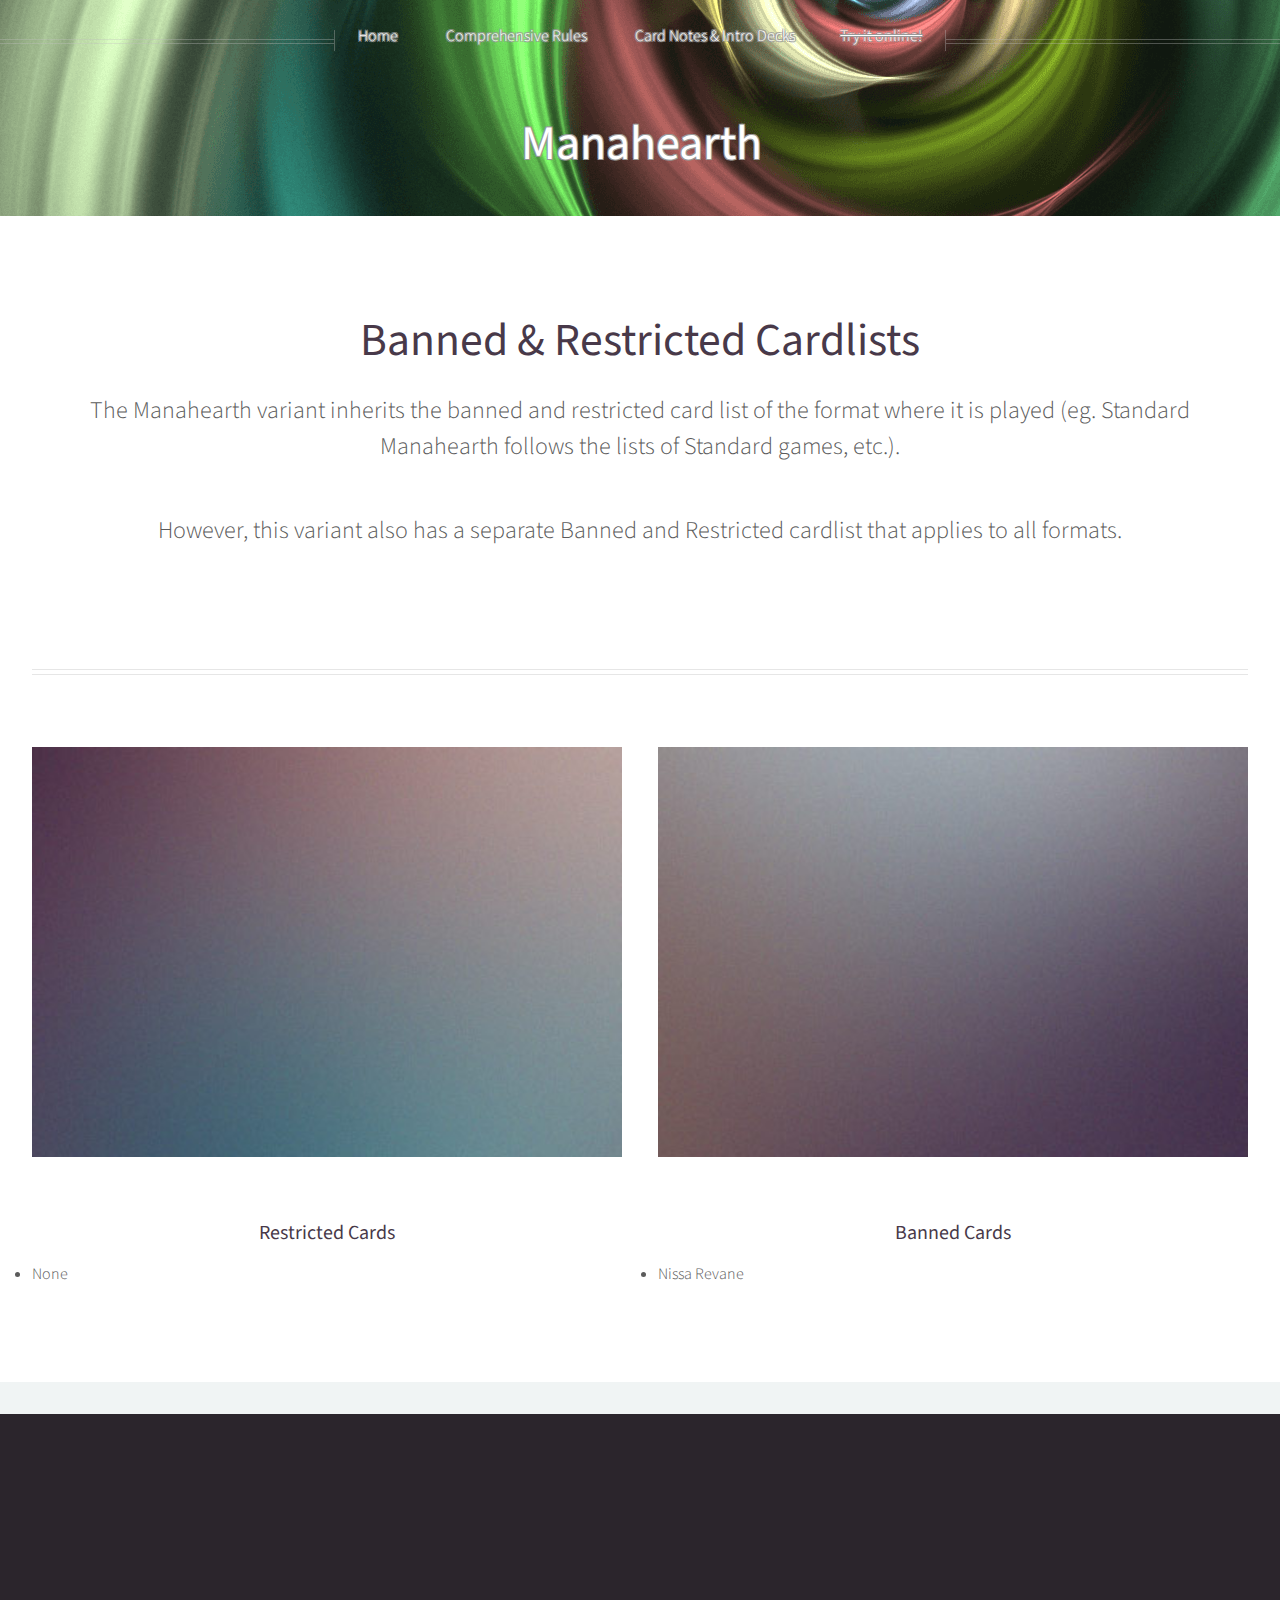
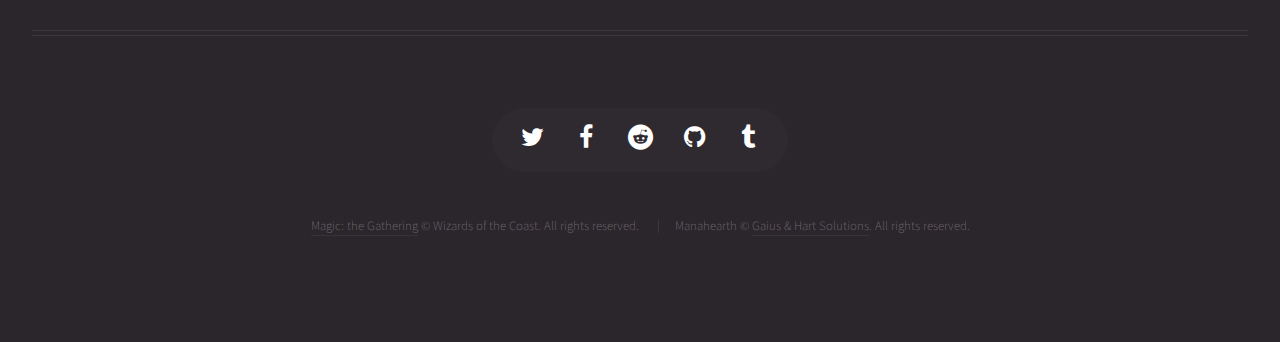
==== commit d80287a0: "Fix broken img srcs, add social links." ====
--- a/bannedrestricted/index.html
+++ b/bannedrestricted/index.html
@@ -73,7 +73,7 @@
           <hr />
           <div class="row">
             <article class="6u 12u(mobile) special">
-              <a href="#" class="image featured"><img src="images/pic07.jpg" alt="" /></a>
+              <a href="#" class="image featured"><img src="../images/pic07.jpg" alt="" /></a>
               <header>
                 <h3><a href="#">Restricted Cards</a></h3>
               </header>
@@ -82,7 +82,7 @@
               </ul>
             </article>
             <article class="6u 12u(mobile) special">
-              <a href="#" class="image featured"><img src="images/pic08.jpg" alt="" /></a>
+              <a href="#" class="image featured"><img src="../images/pic08.jpg" alt="" /></a>
               <header>
                 <h3><a href="#">Banned Cards</a></h3>
               </header>
@@ -111,12 +111,11 @@
                 <hr />
                 
                 <ul class="icons">
-                  <li><a href="#" class="icon fa-twitter"><span class="label">Twitter</span></a></li>
-                  <li><a href="#" class="icon fa-facebook"><span class="label">Facebook</span></a></li>
-                  <li><a href="#" class="icon fa-instagram"><span class="label">Instagram</span></a></li>
-                  <li><a href="#" class="icon fa-pinterest"><span class="label">Pinterest</span></a></li>
-                  <li><a href="#" class="icon fa-dribbble"><span class="label">Dribbble</span></a></li>
-                  <li><a href="#" class="icon fa-linkedin"><span class="label">Linkedin</span></a></li>
+                  <li><a href="https://twitter.com/Manahearth" class="icon fa-twitter"><span class="label">Twitter</span></a></li>
+                  <li><a href="https://www.facebook.com/pages/Manahearth/128815057468653" class="icon fa-facebook"><span class="label">Facebook</span></a></li>
+                  <li><a href="https://reddit.com/r/Manahearth" class="icon fa-reddit"><span class="label">Reddit</span></a></li>
+                  <li><a href="https://github.com/gaiusandhartsolutions/Manahearth" class="icon fa-github"><span class="label">Github</span></a></li>
+                  <li><a href="http://manahearth.tumblr.com" class="icon fa-tumblr"><span class="label">Tumblr</span></a></li>
                 </ul>
               </section>
 
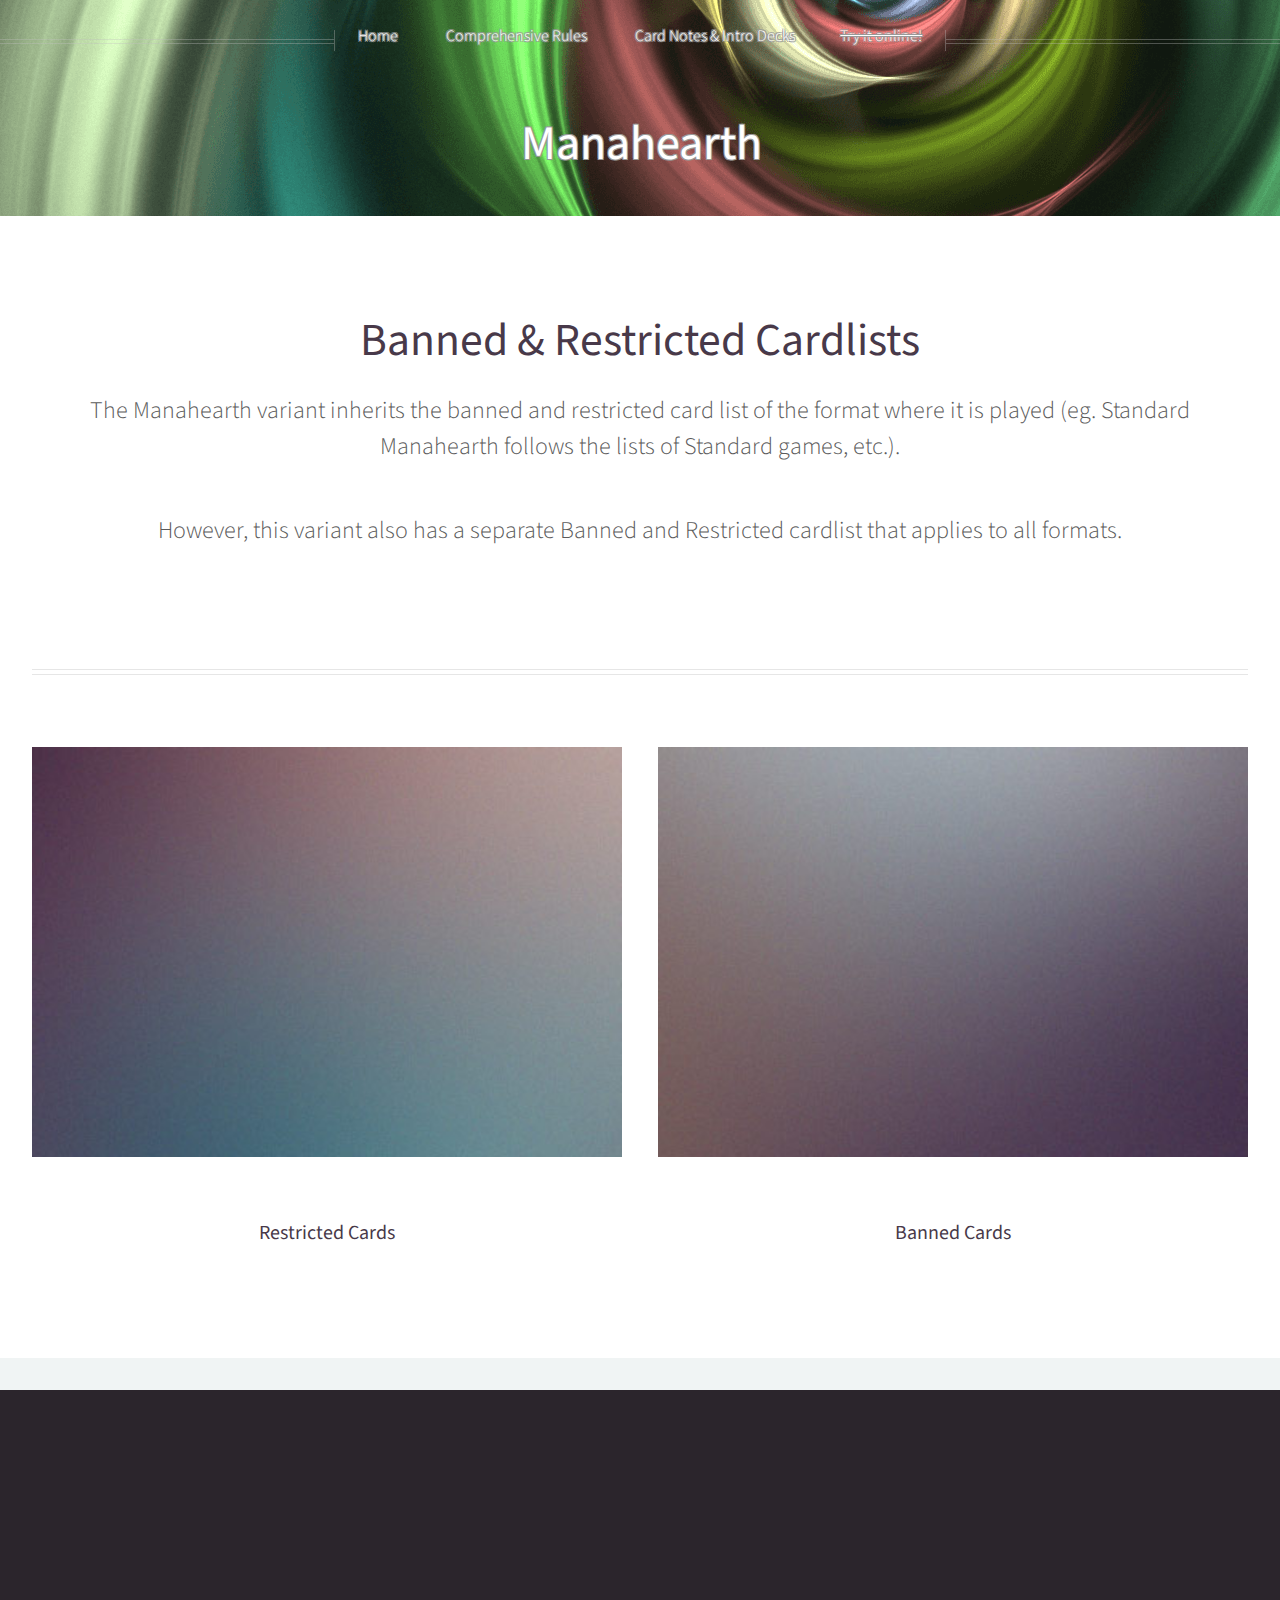
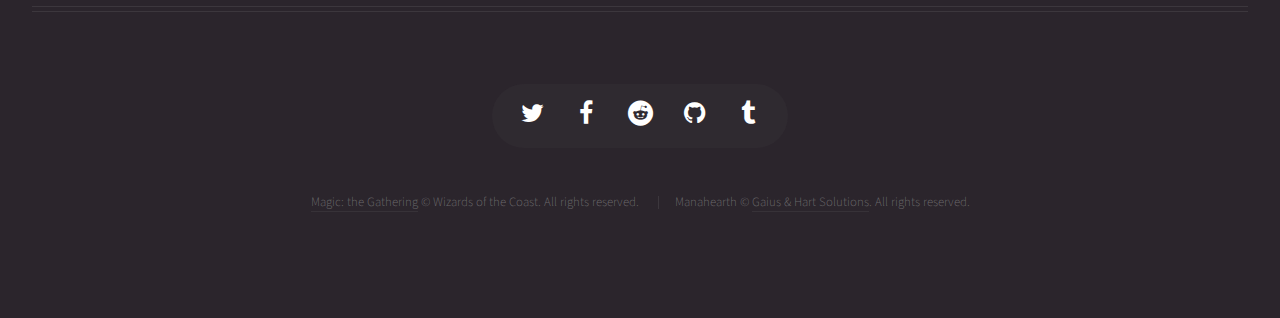
==== commit b54956bb: "Make BannedRestricted dynamic." ====
--- a/bannedrestricted/index.html
+++ b/bannedrestricted/index.html
@@ -77,18 +77,14 @@
               <header>
                 <h3><a href="#">Restricted Cards</a></h3>
               </header>
-              <ul style="list-style:disc none outside">
-                <li>None</li>
-              </ul>
+              <script src="https://gist.github.com/GaiusCoffee/8afe6f0dba1af362d434.js"></script>
             </article>
             <article class="6u 12u(mobile) special">
               <a href="#" class="image featured"><img src="../images/pic08.jpg" alt="" /></a>
               <header>
                 <h3><a href="#">Banned Cards</a></h3>
               </header>
-              <ul style="list-style:disc none outside">
-                <li>Nissa Revane</li>
-              </ul>
+              <script src="https://gist.github.com/GaiusCoffee/589938ade9b7e43f7c31.js"></script>
             </article>
           </div>
         </div>
